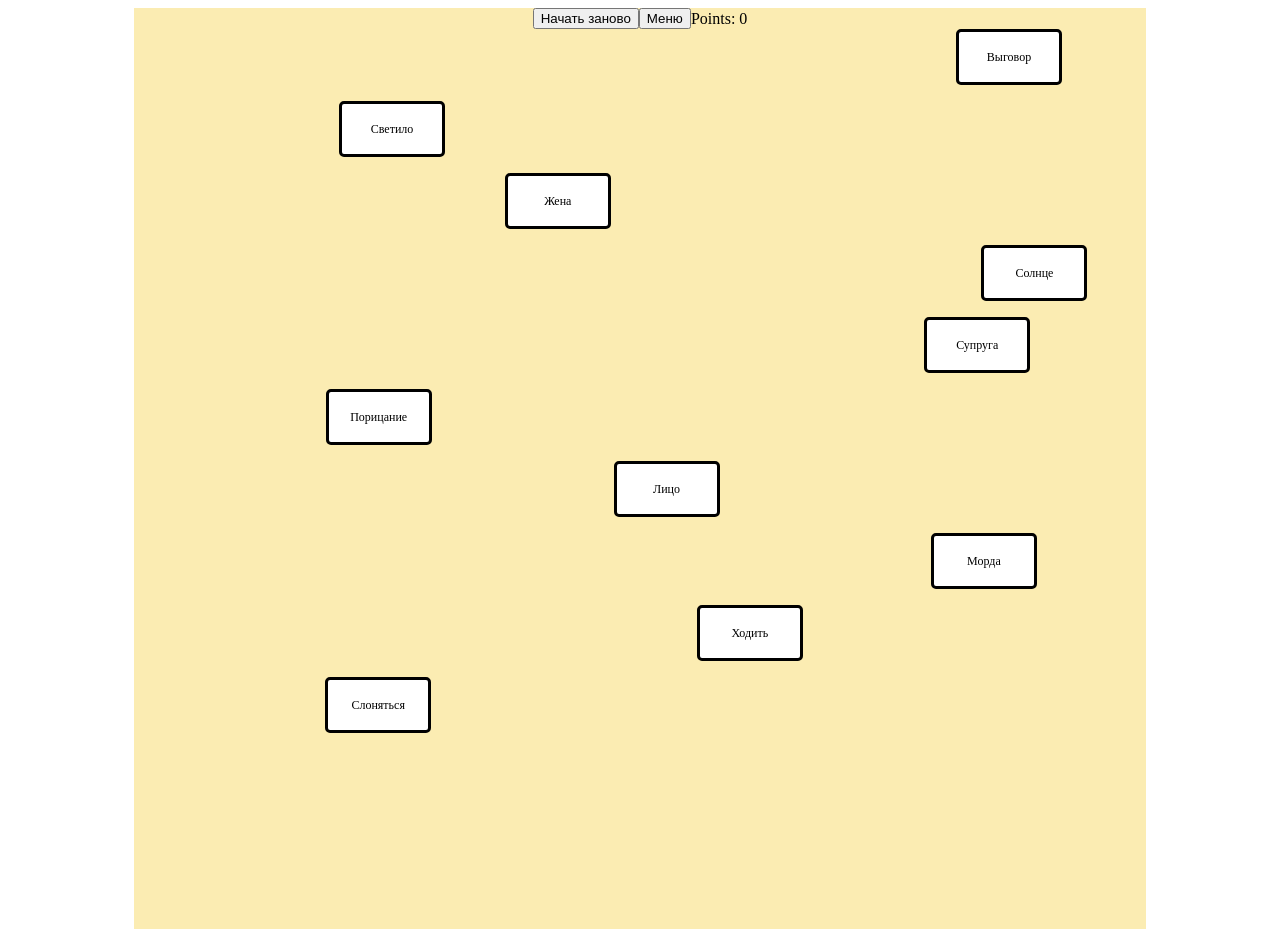
==== phrases.html @ e496a6af "Initial commit" ====
<!DOCTYPE html>
<html lang="en">
<head>
    <meta charset="UTF-8">
    <title>Enyutin_word-game</title>
    <link rel="stylesheet" href="phrases.css">
    <script src="phrases.js"></script>
</head>
<body onload="configure()">
    <div class="mainContainer">
        <div id="containerGUI">
            <button id="createButton" type="button" onclick="spawnPhrase()">
                Начать заново
            </button>
            <button id="colorButton" type="button" onclick="colorUnsortedPhrases()">
                Меню
            </button>
            <div id="pointsCounter"></div>
        </div>
        <div id="dynamicZone"></div>
    </div>
</body>
</html>
---- phrases.css ----
html, body, .mainContainer 
{
    height:100%;
}
body 
{
    background-color: white;
}

.mainContainer 
{
    margin: auto;
    width: 80%;
    height: 100%;
}

#dynamicZone 
{
    background-color: #fbecb2;
    margin: auto;
    height: 100%;
    position: relative;
}

#containerGUI 
{
    margin: auto;
    background-color: #fbecb2;
    align-items: center;
    display: flex;
    justify-content: center;
}

#pointsCounter
{
    display: flex;
}

.phrase 
{
    width: 100px;
    height: 50px;
    position: absolute;
    text-align: center;
    display: flex;
    justify-content:center;
    align-items:center;

    transition: all .2s ease-in-out;
    font-size: 12px;
    border: solid;
    border-color: black;
    border-radius: 5px;
}

.phrase:hover 
{ 
    transform: scale(1.2);
}
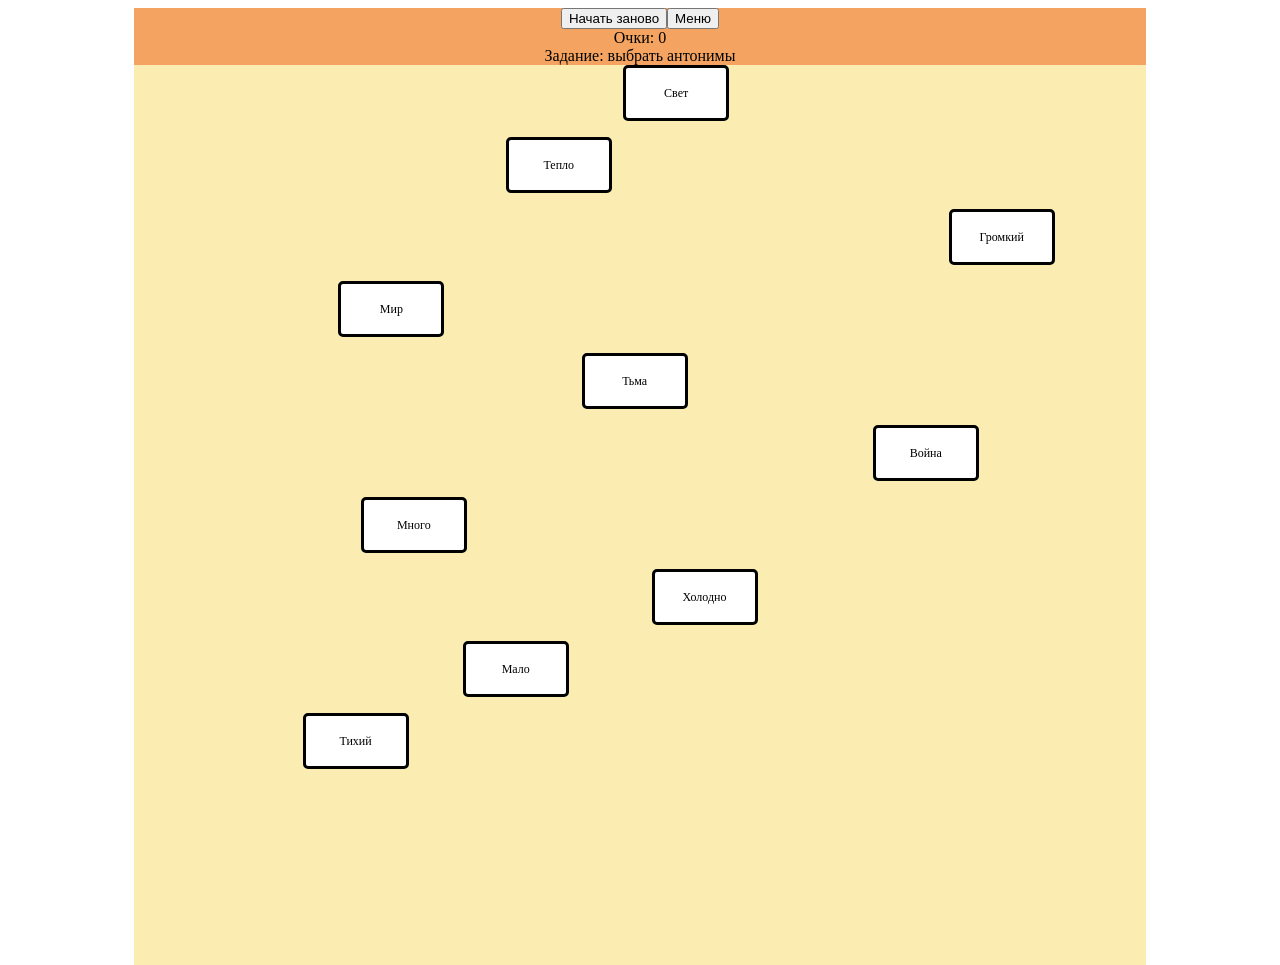
==== commit 60e84a30: "[Add] Task, 3 games" ====
--- a/phrases.html
+++ b/phrases.html
@@ -15,8 +15,9 @@
             <button id="colorButton" type="button" onclick="colorUnsortedPhrases()">
                 Меню
             </button>
-            <div id="pointsCounter"></div>
         </div>
+        <div id="pointsCounter"></div>
+        <div id="gameTask"></div>
         <div id="dynamicZone"></div>
     </div>
 </body>
--- a/phrases.css
+++ b/phrases.css
@@ -24,16 +24,24 @@
 
 #containerGUI 
 {
-    margin: auto;
-    background-color: #fbecb2;
+    background-color: #F4A460;
     align-items: center;
     display: flex;
     justify-content: center;
 }
 
+#gameTask
+{
+    display: flex;
+    justify-content: center;
+    background-color: #F4A460;
+}
+
 #pointsCounter
 {
     display: flex;
+    justify-content: center;
+    background-color: #F4A460;	
 }
 
 .phrase 
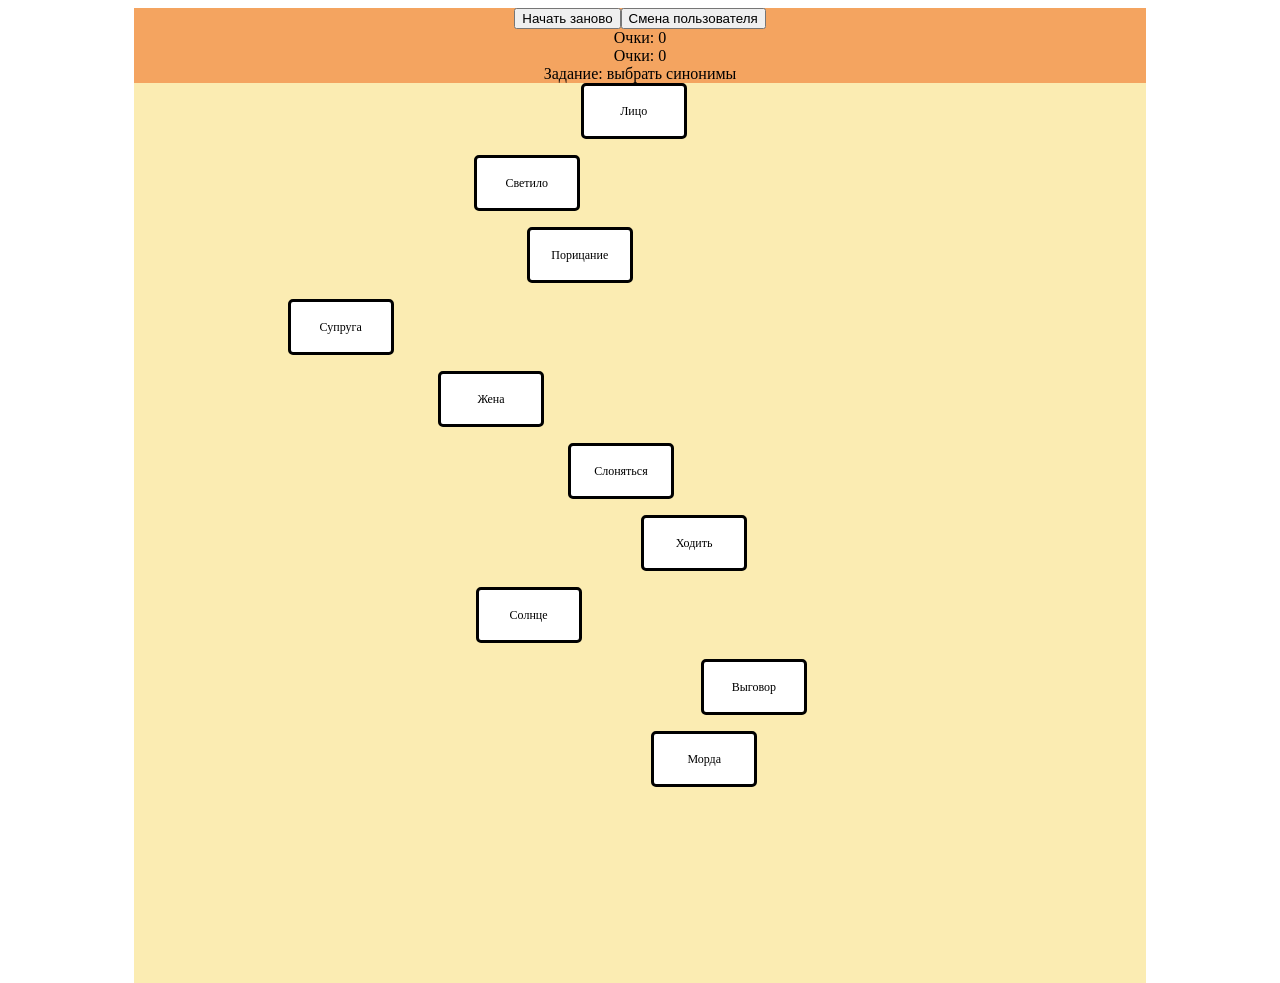
==== commit a37fdb4a: "[Add] Local storage for global points" ====
--- a/phrases.html
+++ b/phrases.html
@@ -13,11 +13,12 @@
                 Начать заново
             </button>
             <button id="colorButton" type="button" onclick="colorUnsortedPhrases()">
-                Меню
+                Смена пользователя
             </button>
         </div>
-        <div id="pointsCounter"></div>
-        <div id="gameTask"></div>
+        <div id="globalPointsContainer"></div>
+        <div id="pointsCounterContainer"></div>
+        <div id="gameTaskContainer"></div>
         <div id="dynamicZone"></div>
     </div>
 </body>
--- a/phrases.css
+++ b/phrases.css
@@ -30,14 +30,21 @@
     justify-content: center;
 }
 
-#gameTask
+#gameTaskContainer
 {
     display: flex;
     justify-content: center;
     background-color: #F4A460;
 }
 
-#pointsCounter
+#pointsCounterContainer
+{
+    display: flex;
+    justify-content: center;
+    background-color: #F4A460;	
+}
+
+#globalPointsContainer
 {
     display: flex;
     justify-content: center;
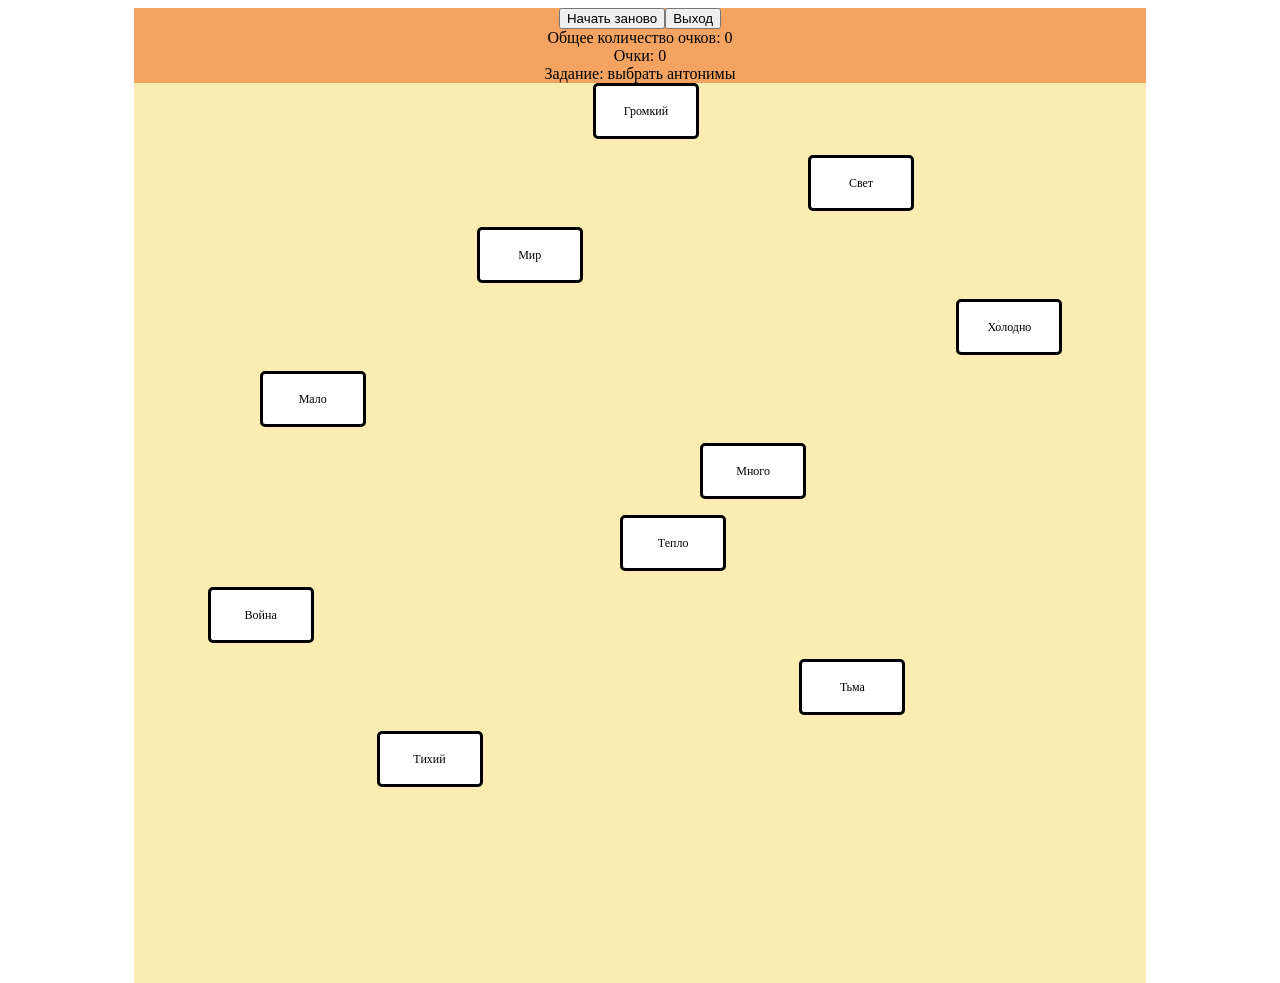
==== commit a02e120f: "[Add] Transition between game and login html files" ====
--- a/phrases.html
+++ b/phrases.html
@@ -9,12 +9,12 @@
 <body onload="configure()">
     <div class="mainContainer">
         <div id="containerGUI">
-            <button id="createButton" type="button" onclick="spawnPhrase()">
-                Начать заново
-            </button>
-            <button id="colorButton" type="button" onclick="colorUnsortedPhrases()">
-                Смена пользователя
-            </button>
+            <form action="phrases.html">
+                <button>Начать заново</button>
+            </form>
+            <form action="login.html">
+                <button>Выход</button>
+            </form>
         </div>
         <div id="globalPointsContainer"></div>
         <div id="pointsCounterContainer"></div>
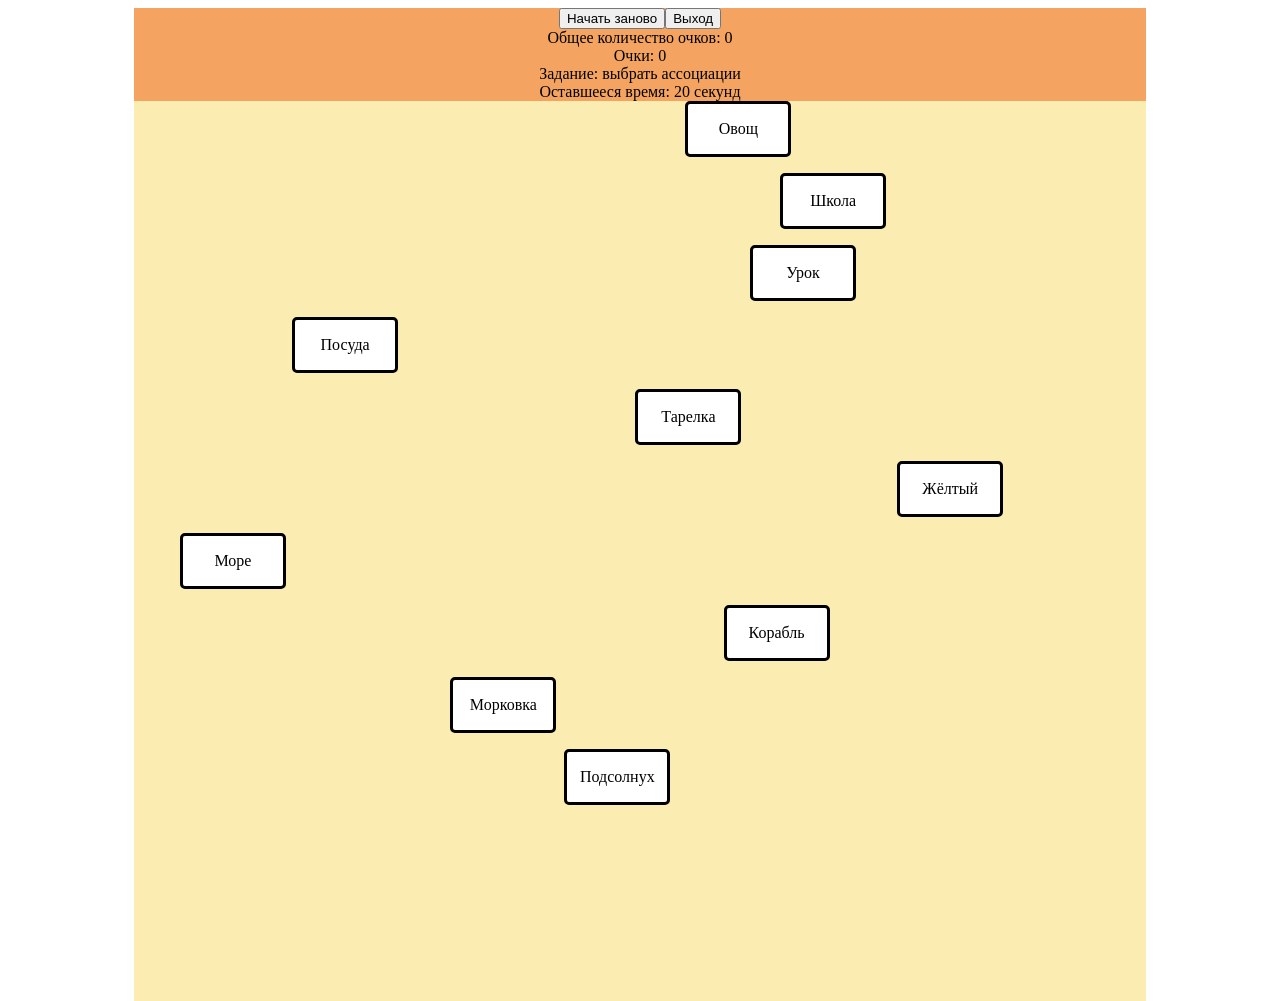
==== commit 21d9b823: "[Save]" ====
--- a/phrases.html
+++ b/phrases.html
@@ -12,13 +12,14 @@
             <form action="phrases.html">
                 <button>Начать заново</button>
             </form>
-            <form action="login.html">
-                <button>Выход</button>
-            </form>
+            <button type="button" onclick="exit()">
+                Выход
+            </button>
         </div>
         <div id="globalPointsContainer"></div>
         <div id="pointsCounterContainer"></div>
         <div id="gameTaskContainer"></div>
+        <span id="timer"></span>
         <div id="dynamicZone"></div>
     </div>
 </body>
--- a/phrases.css
+++ b/phrases.css
@@ -1,6 +1,7 @@
 html, body, .mainContainer 
 {
     height:100%;
+    font-size: 16px;
 }
 body 
 {
@@ -51,6 +52,13 @@
     background-color: #F4A460;	
 }
 
+#timer
+{
+    display: flex;
+    justify-content: center;
+    background-color: #F4A460;	
+}
+
 .phrase 
 {
     width: 100px;
@@ -62,7 +70,7 @@
     align-items:center;
 
     transition: all .2s ease-in-out;
-    font-size: 12px;
+    font-size: 16px;
     border: solid;
     border-color: black;
     border-radius: 5px;
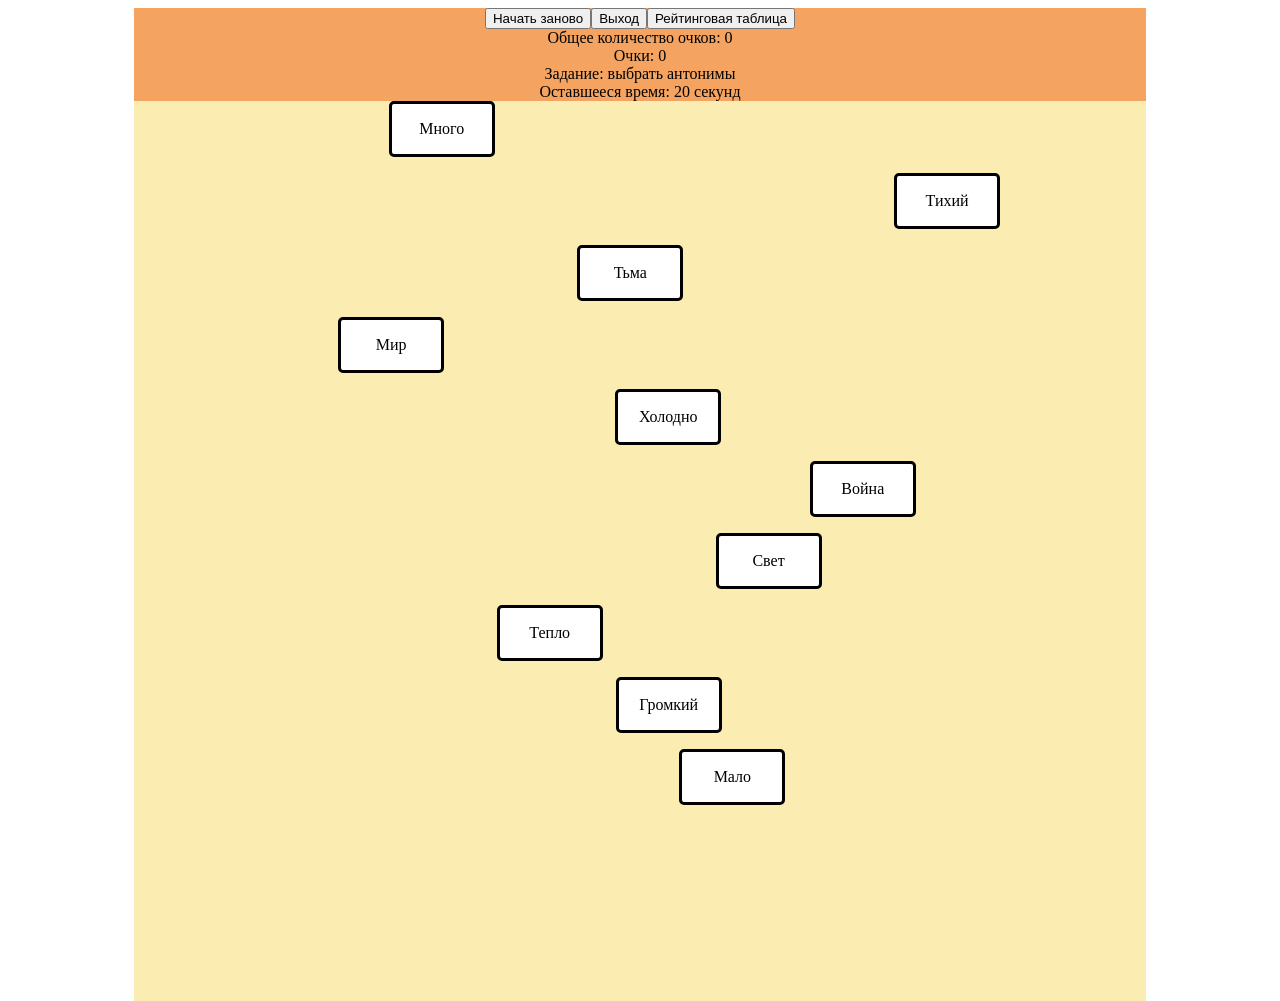
==== commit be9632aa: "Start adding score table" ====
--- a/phrases.html
+++ b/phrases.html
@@ -15,6 +15,9 @@
             <button type="button" onclick="exit()">
                 Выход
             </button>
+            <button type="button" onclick="openRatingTable()">
+                Рейтинговая таблица
+            </button>
         </div>
         <div id="globalPointsContainer"></div>
         <div id="pointsCounterContainer"></div>
